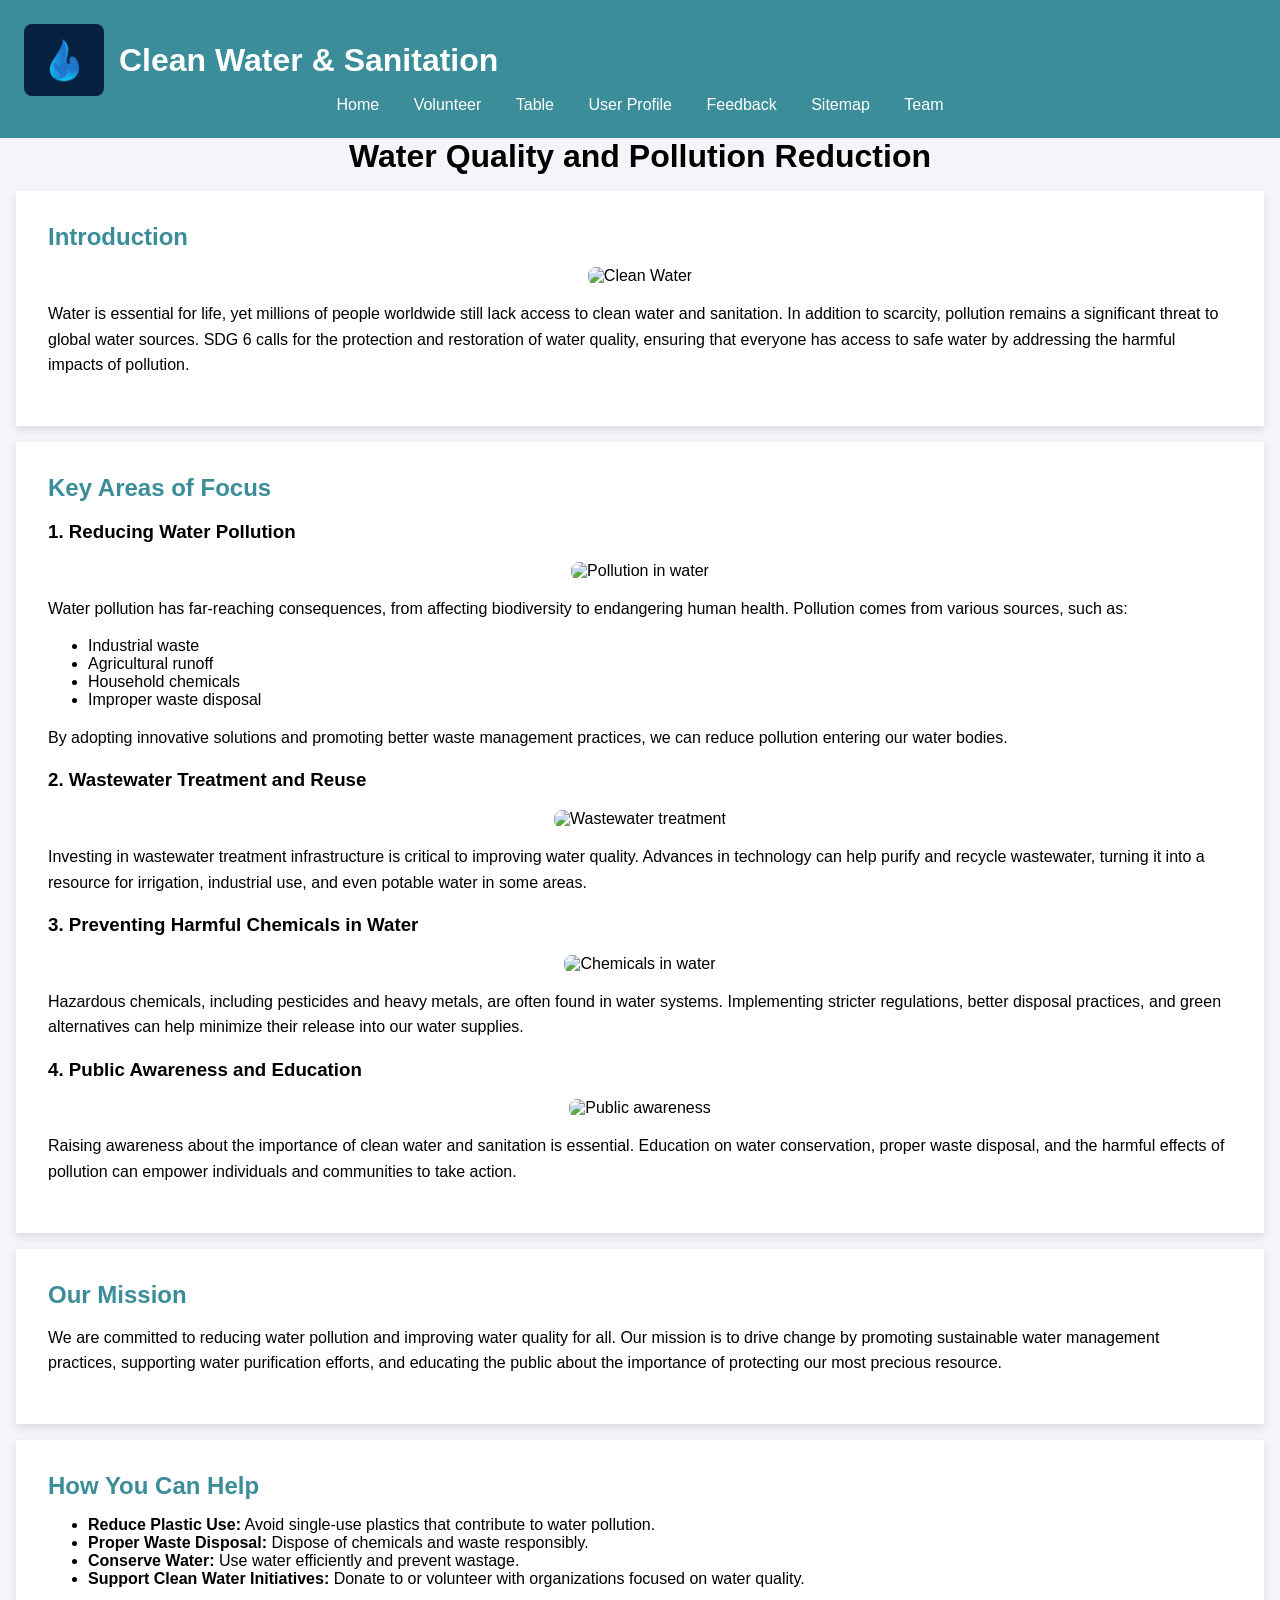
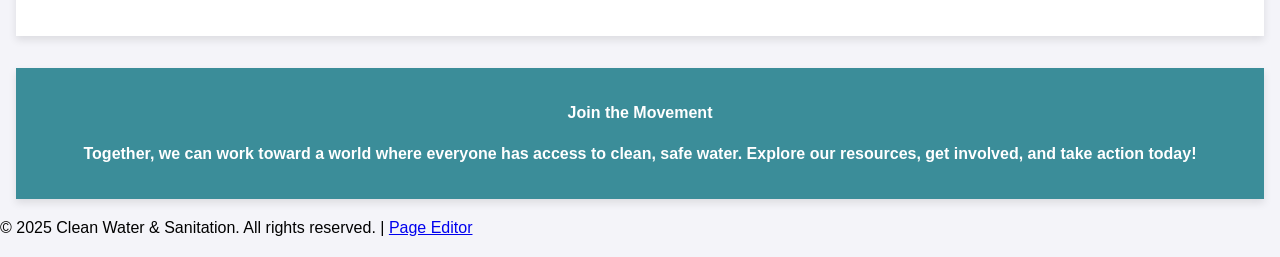
==== Feedback Form/index.html @ 8299be24 "Add files via upload" ====
<!DOCTYPE html>
<html lang="en">
<head>
    <meta charset="UTF-8">
    <meta name="viewport" content="width=device-width, initial-scale=1.0">
    <title>Water Quality and Pollution Reduction</title>
    <style>
        body {
            font-family: Arial, sans-serif;
            margin: 0;
            padding: 0;
            background-color: #f4f4f9;
        }
        header {
            background-color: #3b8d99;
            color: white;
            text-align: center;
            padding: 1.5em;
            
        .logo {
            display: flex;
            align-items: center;
        }

        .logo img {
            margin-right: 15px;
        }

        nav a {
            color: white;
            text-decoration: none;
            margin: 0 15px;
        }
        }
        h1, h2 {
            margin: 0;
        }
        section {
            padding: 2em;
            margin: 1em;
            background-color: white;
            box-shadow: 0 4px 8px rgba(0, 0, 0, 0.1);
        }
        h2 {
            color: #3b8d99;
        }
        p {
            line-height: 1.6;
        }
        .cta {
            background-color: #3b8d99;
            color: white;
            padding: 1em;
            text-align: center;
            font-weight: bold;
            margin-top: 2em;
        }

        .img-container {
            text-align: center;
            margin: 1em 0;
        }
        img {
            max-width: 100%;
            height: auto;
            border-radius: 8px;
        }
    </style>
</head>
<body>

<header>
        <div class="logo">
            <img src="logo.png" alt="Clean Water & Sanitation Logo" width="80">
            <h1>Clean Water & Sanitation</h1>
        </div>
        <nav>
            <a href="home.html">Home</a>
            <a href="volunteer.html">Volunteer</a>
            <a href="table.html">Table</a>
            <a href="profile.html">User Profile</a>
            <a href="feedback.html">Feedback</a>
            <a href="sitemap.html">Sitemap</a>
            <a href="team.html">Team</a>
        </nav>
</header>
<h1 style="text-align: center;">Water Quality and Pollution Reduction</h1>
<section>
    
    <h2>Introduction</h2>
    <div class="img-container">
        <img src="https://img.freepik.com/free-photo/view-realistic-hands-touching-clear-flowing-water_23-2151210243.jpg?semt=ais_hybrid" alt="Clean Water">
    </div>
    <p>Water is essential for life, yet millions of people worldwide still lack access to clean water and sanitation. In addition to scarcity, pollution remains a significant threat to global water sources. SDG 6 calls for the protection and restoration of water quality, ensuring that everyone has access to safe water by addressing the harmful impacts of pollution.</p>
</section>

<section>
    <h2>Key Areas of Focus</h2>
    
    <h3>1. Reducing Water Pollution</h3>
    <div class="img-container">
        <img src="https://media.assettype.com/indiawaterportal%2Fimport%2Fsites%2Fdefault%2Ffiles%2Fstyles%2Fimage_1200x675%2Fpublic%2F2024-02%2Fwater%20pollution.jpg?w=768&auto=format%2Ccompress&fit=max" alt="Pollution in water">
    </div>
    <p>Water pollution has far-reaching consequences, from affecting biodiversity to endangering human health. Pollution comes from various sources, such as:</p>
    <ul>
        <li>Industrial waste</li>
        <li>Agricultural runoff</li>
        <li>Household chemicals</li>
        <li>Improper waste disposal</li>
    </ul>
    <p>By adopting innovative solutions and promoting better waste management practices, we can reduce pollution entering our water bodies.</p>
    
    <h3>2. Wastewater Treatment and Reuse</h3>
    <div class="img-container">
        <img src="https://evreka.co/wp-content/uploads/2022/04/Wastewater-treatment-and-disposal-evreka-1536x1023.jpg" alt="Wastewater treatment">
    </div>
    <p>Investing in wastewater treatment infrastructure is critical to improving water quality. Advances in technology can help purify and recycle wastewater, turning it into a resource for irrigation, industrial use, and even potable water in some areas.</p>
    
    <h3>3. Preventing Harmful Chemicals in Water</h3>
    <div class="img-container">
        <img src="https://www.openaccessgovernment.org/wp-content/uploads/2019/11/dreamstime_xxl_130258220-696x464.jpg" alt="Chemicals in water">
    </div>
    <p>Hazardous chemicals, including pesticides and heavy metals, are often found in water systems. Implementing stricter regulations, better disposal practices, and green alternatives can help minimize their release into our water supplies.</p>
    
    <h3>4. Public Awareness and Education</h3>
    <div class="img-container">
        <img src="https://images.indianexpress.com/2019/07/mamata-waterwhatsapp-image-2019-07-12-at-6.08.17-pm-1.jpeg?w=630" alt="Public awareness">
    </div>
    <p>Raising awareness about the importance of clean water and sanitation is essential. Education on water conservation, proper waste disposal, and the harmful effects of pollution can empower individuals and communities to take action.</p>
</section>

<section>
    <h2>Our Mission</h2>
    <p>We are committed to reducing water pollution and improving water quality for all. Our mission is to drive change by promoting sustainable water management practices, supporting water purification efforts, and educating the public about the importance of protecting our most precious resource.</p>
</section>

<section>
    <h2>How You Can Help</h2>
    <ul>
        <li><strong>Reduce Plastic Use:</strong> Avoid single-use plastics that contribute to water pollution.</li>
        <li><strong>Proper Waste Disposal:</strong> Dispose of chemicals and waste responsibly.</li>
        <li><strong>Conserve Water:</strong> Use water efficiently and prevent wastage.</li>
        <li><strong>Support Clean Water Initiatives:</strong> Donate to or volunteer with organizations focused on water quality.</li>
    </ul>
</section>

<section class="cta">
    <p>Join the Movement</p>
    <p>Together, we can work toward a world where everyone has access to clean, safe water. Explore our resources, get involved, and take action today!</p>
</section>

<footer>
    <p>&copy; 2025 Clean Water & Sanitation. All rights reserved. | <a href="pageEditor_ST3.html">Page Editor</a></p>
</footer>

</body>
</html>
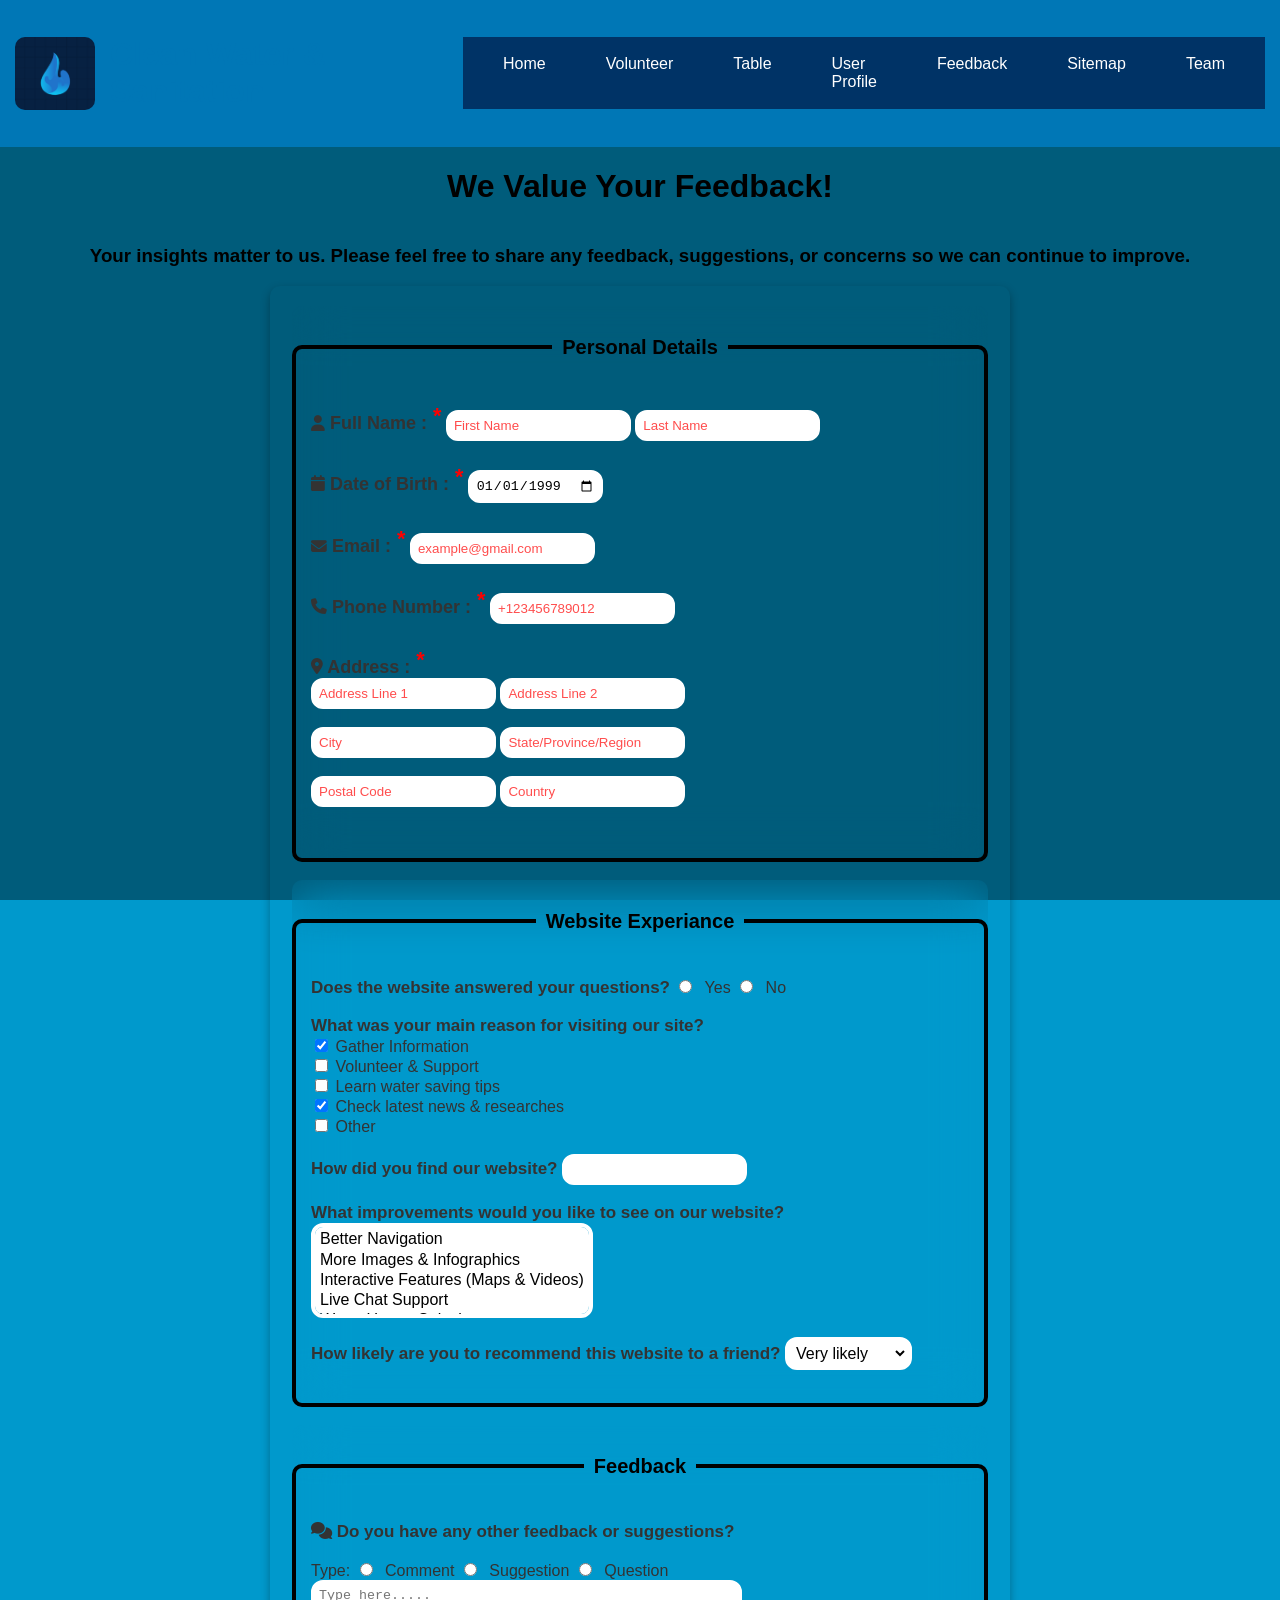
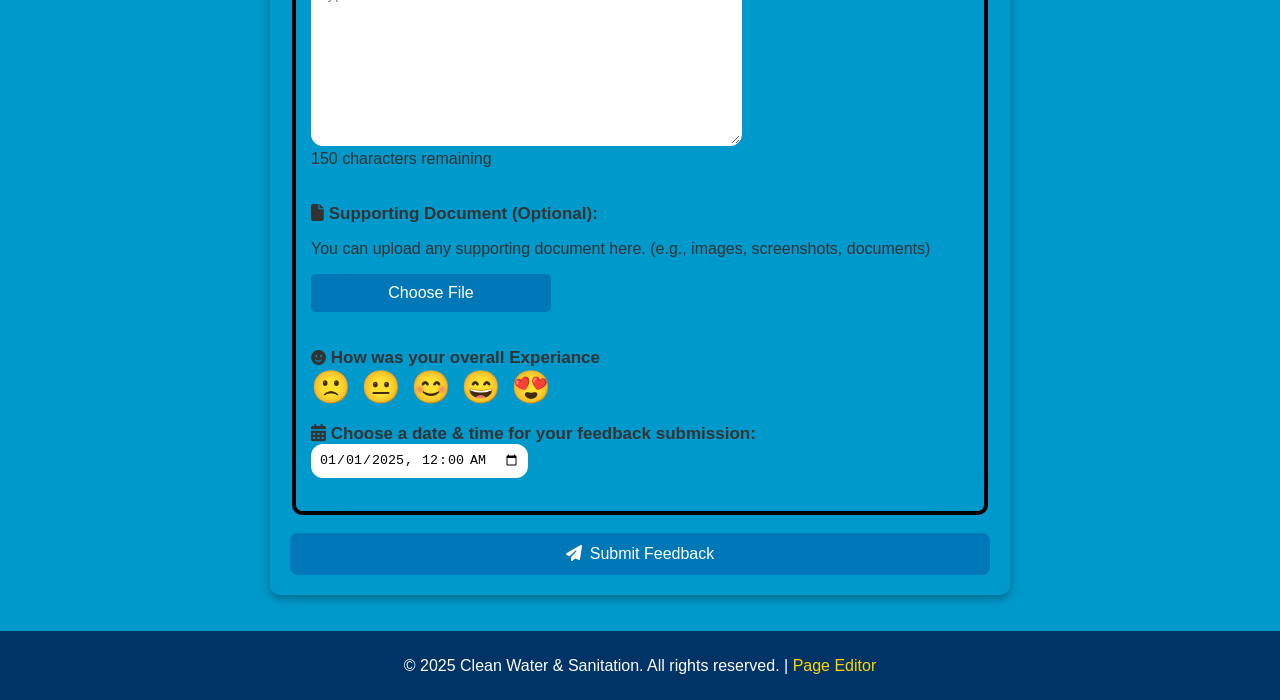
==== commit 3d6a6f94: "Rename feedback.html to index.html" ====
--- a/Feedback Form/index.html
+++ b/Feedback Form/index.html
@@ -1,157 +1,207 @@
 <!DOCTYPE html>
 <html lang="en">
-<head>
-    <meta charset="UTF-8">
-    <meta name="viewport" content="width=device-width, initial-scale=1.0">
-    <title>Water Quality and Pollution Reduction</title>
-    <style>
-        body {
-            font-family: Arial, sans-serif;
-            margin: 0;
-            padding: 0;
-            background-color: #f4f4f9;
-        }
-        header {
-            background-color: #3b8d99;
-            color: white;
-            text-align: center;
-            padding: 1.5em;
+    <head>
+        <meta charset="UTF-8">
+        <meta name="viewport" content="width=device-width, initial-scale=1.0">
+        <link rel="stylesheet" href="Feedback_Form.css">
+        <link rel="stylesheet" href="style.css">
+        <link rel="stylesheet" href="https://cdnjs.cloudflare.com/ajax/libs/font-awesome/6.5.1/css/all.min.css">
+        
+        
+        <title>Feedback Form</title>
+    </head>
+
+    <body class="feedback">
+        <header>
+            <div class="logo">
+                <img src="logo.png" alt="Clean Water & Sanitation Logo" width="80">
+                <h1>Clean Water & Sanitation</h1>
+            </div>
+            <nav>
+                <a href="home.html">Home</a>
+                <a href="volunteer.html">Volunteer</a>
+                <a href="table.html">Table</a>
+                <a href="profile.html">User Profile</a>
+                <a href="feedback.html">Feedback</a>
+                <a href="sitemap.html">Sitemap</a>
+                <a href="team.html">Team</a>
+            </nav>
+        </header>
+            <h1 class="feedtopic">We Value Your Feedback!</h1>
+            <h3 class="feedtopic" >Your insights matter to us. Please feel free to share any feedback, suggestions, or concerns so we can continue to improve.</h3>
+
+        <main>
+            <form id="FeedbackForm" action="#" method="post">
+                
+                <section id="personaldetails">
+                    <fieldset>
+                        <legend><h4>Personal Details</h4></legend>
+                        <label class="required"><i class="fa-solid fa-user fa-sm" aria-hidden="true"></i> Full Name :</label>
+                        <input class="required" type="text" id="first-name" name="first_name" placeholder="First Name" required title="Please enter your first name." aria-label="Enter your first name">
+                        <input type="text" id="last-name" name="last_name" placeholder="Last Name" required title="Please enter your last name." aria-label="Enter your last name">
+                        <span class="error-message" id="name-error"></span>
+                        <br>
+                        
+                        <label for="dob" class="required"> <i class="fa-solid fa-calendar fa-sm" aria-hidden="true"></i> Date of Birth :</label>
+                        <input type="date" id="dob" name="dob" value="1999-01-01" required title="Please enter your date of birth." aria-label="Enter your date of birth">
+                        <span class="error-message" id="dob-error"></span>
+                        <br>
+
+                        <label for="email" class="required"> <i class="fa-solid fa-envelope fa-sm" aria-hidden="true"></i> Email :</label>
+                        <input type="email" id="email" name="email" placeholder="example@gmail.com" required title="Please enter a valid email address." aria-label="Enter your email address">
+                        <span class="error-message" id="email-error"></span>
+                        <br>
+
+                        <label for="phone" class="required"><i class="fa-solid fa-phone fa-sm" aria-hidden="true"></i> Phone Number :</label>
+                        <input type="tel" id="phone" name="tel" placeholder="+123456789012" required title="Please enter a valid phone number." aria-label="Enter your phone number">
+                        <span class="error-message" id="phone-error"></span>
+                        <br>
+                        
+                        <div class="Address">
+                            <label for="address1" class="required"><i class="fa-solid fa-location-dot fa-sm" aria-hidden="true"></i> Address :</label><br>
+                            <input type="text" id="address1" placeholder="Address Line 1" required aria-label="Enter your address line 1">
+                            <input type="text" id="address2" placeholder="Address Line 2" required aria-label="Enter your address line 2"> <br><br>
+                            <input type="text" id="city" placeholder="City" required>
+                            <input type="text" id="state" placeholder="State/Province/Region" required><br><br>
+                            <input type="number" id="postal" placeholder="Postal Code" required>
+                            <input type="text" id="country" placeholder="Country" required></div>
+                            <br><br>
+                        </fieldset>
+                    </section>
+                    <br>
+
+                    <section id="WebsiteExperiance">
+                        <fieldset>
+                            <legend><h4>Website Experiance</h4></legend>
+                            <label class="question">Does the website answered your questions?</label>
+                            <input type="radio" name="satisfy" id="yes" value="yes">
+                            <label for="yes">Yes</label>
+                            <input type="radio" name="satisfy" id="no" value="no">
+                            <label for="no">No</label>
+                            <br><br>
+
+                            <label class="question">What was your main reason for visiting our site?</label> <br>
+                            <input type="checkbox" name="Reason" id="Gather" value="Gather Information" checked>
+                            <label for="Gather"> Gather Information</label><br>
+                            <input type="checkbox" name="Reason" id="Volunteer" value="Volunteer & Support" >
+                            <label for="Volunteer"> Volunteer & Support</label><br>
+                            <input type="checkbox" name="Reason" id="Tips" value="Learn water saving tips" >
+                            <label for="Tips"> Learn water saving tips</label><br>
+                            <input type="checkbox" name="Reason" id="News" value="Check latest news & researches" checked>
+                            <label for="News"> Check latest news & researches</label><br>
+                            <input type="checkbox" name="Reason" id="other" value="other" >
+                            <label for="other"> Other</label>
+                            <br><br>
+
+                            <label class="question">How did you find our website?</label>
+                            <input list="Sources" name="Sources">
+                            <datalist id="Sources">
+                                <option value="Friends & Family">
+                                <option value="Social Media">
+                                <option value="Search Engines">
+                                <option value="Online Communities & Forums">
+                                <option value="Organizational Websites">
+                                <option value="Other">
+                                </datalist>
+                                <br><br>
+                                
+                            <label class="question">What improvements would you like to see on our website?</label><br>
+                            <select id="improvements" name="improvements" multiple>
+                            <option value="navigation">Better Navigation</option>
+                            <option value="images">More Images & Infographics</option>
+                            <option value="interactive">Interactive Features (Maps & Videos)</option>
+                            <option value="chat">Live Chat Support</option>
+                            <option value="calculator">Water Usage Calculator</option>
+                            <option value="mobile">Mobile Optimization</option>
+                            <option value="darkmode">Dark Mode Option</option>
+                        </select>
+                        <br><br>
+
+                            <label class="question">How likely are you to recommend this website to a friend?</label>
+                            <select name="recommend" id="recommend">
+                                <option value="Very likely">Very likely</option>
+                                <option value="Likely" >Likely</option>
+                                <option value="Neutral">Neutral</option>
+                                <option value="Unlikely">Unlikely</option>
+                                <option value="Very Unlikely">Very Unlikely</option>
+                            </select><br><br>
+                        </fieldset>
+                    </section>
+                    <br>
+
+
+                    <section id="feedback">
+                        <fieldset>
+                            <legend><h4>Feedback</h4></legend>
+                            <label class="question"><i class="fa-solid fa-comments" aria-hidden="true"></i> Do you have any other feedback or suggestions?</label><br><br>
+                            <label>Type:</label>
+                            <input type="radio" name="feedback-type" id="comment" value="comment">
+                            <label for="comment">Comment</label>
+                            <input type="radio" name="feedback-type" id="suggestion" value="suggestion">
+                            <label for="suggestion">Suggestion</label>
+                            <input type="radio" name="feedback-type" id="question" value="question">
+                            <label>Question</label><br>
+                            <textarea id="message" rows="10" cols="50" maxlength="150" oninput="updateCount()" placeholder="Type here....." aria-label="Enter your feedback or suggestions"></textarea>
+                            <br>
+                            <span style="color: #333;" class="counter" id="charCount">150 characters remaining</span><br><br>
+                            
+                            
+                            <script>
+                            function updateCount() {
+                            let textarea = document.getElementById("message");
+                            let countDisplay = document.getElementById("charCount");
+                            let maxLength = textarea.maxLength;
+                            let remaining = maxLength - textarea.value.length;
+                            countDisplay.textContent = remaining + " characters remaining";}
+                            </script>
+                            <br>
+                            
+                            
+                            <p class="question"><i class="fa-solid fa-file" aria-hidden="true"></i> Supporting Document (Optional):</p>
+                            <p style="color: #333;">You can upload any supporting document here. (e.g., images, screenshots, documents)</p>
+                            <div class="custom-file-upload" >
+                                <input type="file" id="documents" name="documents" accept=".pdf, .doc, .docx, .jpg, .jpeg, .png" aria-label="Upload a supporting document">
+                                <span id="file-label">Choose File</span>
+                            </div>
+                            <br><br><br>
+                            
+                            <label class="question" for="Feedback-submission">
+                                <i class="fa-solid fa-face-smile fa-sm" aria-hidden="true"></i> How was your overall Experiance</label>  
+                                <br>
+                                <div class="form-group">
+                                    <div class="rating">
+                                        <span data-value="1">&#128577;</span>
+                                        <span data-value="2">&#128528;</span>
+                                        <span data-value="3">&#128522;</span>
+                                        <span data-value="4">&#128516;</span>
+                                        <span data-value="5">&#128525;</span>
+                                    </div>
+                                </div>
+                                <br>
+                                
+                                <label class="question" for="Feedback-submission">
+                                    <i class="fa-solid fa-calendar-days" aria-hidden="true"></i> Choose a date & time for your feedback submission:</label>
+                                    <input type="datetime-local" id="Feedback-submission" name="Feedback_submission" value="2025-01-01T00:00" min="2025-01-01T00:00" aria-label="Select a date and time for feedback submission">
+                                    <br><br>
+                                </fieldset>
+                            </section>
+                             <br>
+                             
+                             <div class="submit-container">
+                             <button type="submit" class="submit-button" aria-label="Submit feedback form">
+                                <i class="fa-solid fa-paper-plane"></i> Submit Feedback</button>
+                            </div>
+                            </form>
+                            <br><br>
+                        </main>
             
-        .logo {
-            display: flex;
-            align-items: center;
-        }
-
-        .logo img {
-            margin-right: 15px;
-        }
-
-        nav a {
-            color: white;
-            text-decoration: none;
-            margin: 0 15px;
-        }
-        }
-        h1, h2 {
-            margin: 0;
-        }
-        section {
-            padding: 2em;
-            margin: 1em;
-            background-color: white;
-            box-shadow: 0 4px 8px rgba(0, 0, 0, 0.1);
-        }
-        h2 {
-            color: #3b8d99;
-        }
-        p {
-            line-height: 1.6;
-        }
-        .cta {
-            background-color: #3b8d99;
-            color: white;
-            padding: 1em;
-            text-align: center;
-            font-weight: bold;
-            margin-top: 2em;
-        }
-
-        .img-container {
-            text-align: center;
-            margin: 1em 0;
-        }
-        img {
-            max-width: 100%;
-            height: auto;
-            border-radius: 8px;
-        }
-    </style>
-</head>
-<body>
-
-<header>
-        <div class="logo">
-            <img src="logo.png" alt="Clean Water & Sanitation Logo" width="80">
-            <h1>Clean Water & Sanitation</h1>
-        </div>
-        <nav>
-            <a href="home.html">Home</a>
-            <a href="volunteer.html">Volunteer</a>
-            <a href="table.html">Table</a>
-            <a href="profile.html">User Profile</a>
-            <a href="feedback.html">Feedback</a>
-            <a href="sitemap.html">Sitemap</a>
-            <a href="team.html">Team</a>
-        </nav>
-</header>
-<h1 style="text-align: center;">Water Quality and Pollution Reduction</h1>
-<section>
-    
-    <h2>Introduction</h2>
-    <div class="img-container">
-        <img src="https://img.freepik.com/free-photo/view-realistic-hands-touching-clear-flowing-water_23-2151210243.jpg?semt=ais_hybrid" alt="Clean Water">
-    </div>
-    <p>Water is essential for life, yet millions of people worldwide still lack access to clean water and sanitation. In addition to scarcity, pollution remains a significant threat to global water sources. SDG 6 calls for the protection and restoration of water quality, ensuring that everyone has access to safe water by addressing the harmful impacts of pollution.</p>
-</section>
-
-<section>
-    <h2>Key Areas of Focus</h2>
-    
-    <h3>1. Reducing Water Pollution</h3>
-    <div class="img-container">
-        <img src="https://media.assettype.com/indiawaterportal%2Fimport%2Fsites%2Fdefault%2Ffiles%2Fstyles%2Fimage_1200x675%2Fpublic%2F2024-02%2Fwater%20pollution.jpg?w=768&auto=format%2Ccompress&fit=max" alt="Pollution in water">
-    </div>
-    <p>Water pollution has far-reaching consequences, from affecting biodiversity to endangering human health. Pollution comes from various sources, such as:</p>
-    <ul>
-        <li>Industrial waste</li>
-        <li>Agricultural runoff</li>
-        <li>Household chemicals</li>
-        <li>Improper waste disposal</li>
-    </ul>
-    <p>By adopting innovative solutions and promoting better waste management practices, we can reduce pollution entering our water bodies.</p>
-    
-    <h3>2. Wastewater Treatment and Reuse</h3>
-    <div class="img-container">
-        <img src="https://evreka.co/wp-content/uploads/2022/04/Wastewater-treatment-and-disposal-evreka-1536x1023.jpg" alt="Wastewater treatment">
-    </div>
-    <p>Investing in wastewater treatment infrastructure is critical to improving water quality. Advances in technology can help purify and recycle wastewater, turning it into a resource for irrigation, industrial use, and even potable water in some areas.</p>
-    
-    <h3>3. Preventing Harmful Chemicals in Water</h3>
-    <div class="img-container">
-        <img src="https://www.openaccessgovernment.org/wp-content/uploads/2019/11/dreamstime_xxl_130258220-696x464.jpg" alt="Chemicals in water">
-    </div>
-    <p>Hazardous chemicals, including pesticides and heavy metals, are often found in water systems. Implementing stricter regulations, better disposal practices, and green alternatives can help minimize their release into our water supplies.</p>
-    
-    <h3>4. Public Awareness and Education</h3>
-    <div class="img-container">
-        <img src="https://images.indianexpress.com/2019/07/mamata-waterwhatsapp-image-2019-07-12-at-6.08.17-pm-1.jpeg?w=630" alt="Public awareness">
-    </div>
-    <p>Raising awareness about the importance of clean water and sanitation is essential. Education on water conservation, proper waste disposal, and the harmful effects of pollution can empower individuals and communities to take action.</p>
-</section>
-
-<section>
-    <h2>Our Mission</h2>
-    <p>We are committed to reducing water pollution and improving water quality for all. Our mission is to drive change by promoting sustainable water management practices, supporting water purification efforts, and educating the public about the importance of protecting our most precious resource.</p>
-</section>
-
-<section>
-    <h2>How You Can Help</h2>
-    <ul>
-        <li><strong>Reduce Plastic Use:</strong> Avoid single-use plastics that contribute to water pollution.</li>
-        <li><strong>Proper Waste Disposal:</strong> Dispose of chemicals and waste responsibly.</li>
-        <li><strong>Conserve Water:</strong> Use water efficiently and prevent wastage.</li>
-        <li><strong>Support Clean Water Initiatives:</strong> Donate to or volunteer with organizations focused on water quality.</li>
-    </ul>
-</section>
-
-<section class="cta">
-    <p>Join the Movement</p>
-    <p>Together, we can work toward a world where everyone has access to clean, safe water. Explore our resources, get involved, and take action today!</p>
-</section>
-
-<footer>
-    <p>&copy; 2025 Clean Water & Sanitation. All rights reserved. | <a href="pageEditor_ST3.html">Page Editor</a></p>
-</footer>
-
-</body>
+                        <footer>
+                
+                            <p>&copy; 2025 Clean Water & Sanitation. All rights reserved. | <a href="pageEditor_ST3.html">Page Editor</a></p>
+            
+                        </footer>
+            
+        
+        
+    </body>
 </html>
--- a/Feedback Form/Feedback_Form.css
+++ b/Feedback Form/Feedback_Form.css
@@ -0,0 +1,303 @@
+header {
+    background-color: #E0F7FA;
+    padding: 15px;
+    color:#0077B6;
+    display: flex;
+    align-items: center;
+    justify-content: space-between;
+}
+
+body {
+    background-image: url(https://images.pexels.com/photos/28051936/pexels-photo-28051936/free-photo-of-a-close-up-of-the-water-surface-with-ripples.jpeg?auto=compress&cs=tinysrgb&w=1260&h=750&dpr=1); /* Replace with your image */
+    background-size: cover; /* Ensures it covers the whole screen */
+    background-position: center; /* Centers the image */
+    background-repeat: no-repeat; /* Prevents repeating */
+    background-attachment: fixed; 
+    margin: 0;
+    display: flex;
+    align-items: center;
+    justify-content: space-around;
+    flex-direction: column;
+    height: 100vh;
+    background-color: #0099CC;
+    color: #E0F7FA;
+    font-family: 'Poppins', sans-serif;
+    position: relative;
+}
+
+/* Create an overlay */
+body::before {
+    content: "";
+    position: fixed;
+    top: 0; left: 0; width: 100vw; height: 100vh;
+    background: rgba(0, 0, 0, 0.4); /* Adjust transparency here */
+    z-index: -1; /* Keeps it behind the content */
+}
+
+fieldset {
+  display: block;
+  border: 2px solid rgba(255, 255, 255, 0.5); /* Softer white */
+  padding: 15px;
+  border-radius: 10px;
+  backdrop-filter: blur(5px); /* Glass effect */
+}
+
+
+
+form {
+  max-width: 700px;
+  margin: auto;
+  padding: 20px;
+  border-radius: 10px;
+  box-shadow: 0 4px 10px rgba(0, 0, 0, 0.3);
+}
+
+legend {
+  color: white;
+  font-size: 1.2em;
+  font-weight: bold;
+  background: transparent; /* Slight background for readability */
+  padding: 3px 10px;
+  border-radius: 5px;
+  text-align: center;
+}
+
+radio-group {
+    display: flex;
+    margin-bottom: 16px;
+}
+
+input[type="radio"] {
+    margin-right: 8px;
+}
+
+#personaldetails label{
+    display: contents;
+    margin-bottom: 8px;
+    font-size: 15px;
+    font-weight: bolder;
+    color: #E0F7FA;
+}
+
+.question{ 
+    display: contents;
+    margin-bottom: 8px;
+    font-size: 17px;
+    font-weight: bolder;
+
+}
+
+
+input, textarea{
+    width: fit-content;
+    border: 2px solid white;
+    background-color: white;
+    color: black;
+    padding: 6px;
+    border-radius: 12px;
+  }
+
+
+button {
+    background-color: #0077B6;
+    color: #fff;
+    padding: 10px;
+    border: none;
+    border-radius: 8px;
+    cursor: pointer;
+    width: 100%;
+    font-size: 15px;
+    transition: .2s linear;
+}
+
+.logo {
+    display: flex;
+    align-items: center;
+}
+
+.logo img {
+    margin-right: 15px;
+}
+
+nav a {
+    color: #0077B6;
+    text-decoration: none;
+    margin: 0 15px;
+}
+
+/* Style for the file upload label */
+.custom-file-label {
+  font-weight: bold;
+  font-size: 16px;
+  color: #0077b6;
+  display: block;
+  margin-bottom: 8px;
+}
+
+/* Container for file upload button */
+.custom-file-upload {
+  display: inline-block;
+  background-color: #0077b6; /* Blue background */
+  color: white; /* White text */
+  padding: 10px 20px;
+  border-radius: 5px;
+  cursor: pointer;
+  transition: background-color 0.3s ease, transform 0.2s;
+  text-align: center;
+  position: relative;
+  width: 200px; /* Button width */
+}
+
+/* Hide default file input */
+.custom-file-upload input[type="file"] {
+  position: absolute;
+  left: 0;
+  top: 0;
+  width: 100%;
+  height: 100%;
+  opacity: 0; /* Makes the default input invisible */
+  cursor: pointer;
+}
+
+/* Hover and click effects */
+.custom-file-upload:hover {
+  background-color: #005f8a;
+  transform: scale(1.05);
+}
+
+.custom-file-upload:active {
+  background-color: #004466;
+  transform: scale(0.98);
+}
+
+/* File name display */
+#file-name-display {
+  font-size: 14px;
+  color: white;
+  margin-top: 5px;
+  font-style: italic;
+}
+
+
+.feedback-container {
+    background-color: white;
+    width: 400px;
+    height: 200px;
+    box-shadow: 0 4px 8px rgba(0, 0, 0, 0.3);
+    border-radius: 10px;
+    position: relative;
+  }
+  
+  .emoji-container {
+    position: absolute;
+    left: 50%;
+    transform: translateX(-50%);
+    top: 20%;
+    width: 50px;
+    height: 50px;
+    border-radius: 50%;
+    display: flex;
+    overflow: hidden;
+    /* will hide emojis outside of the container i.e. the other emojis */
+  }
+
+  
+  .fa-regular {
+    margin: 1px;
+    transform: translateX(0);
+    transition: transform 0.2s;
+  }
+  
+  .fa-star{
+    color: lightslategray;
+    cursor: pointer;
+}
+
+.rating-container{
+    position: absolute;
+    left: 50%;
+    transform: translateX(-50%);
+    bottom: 20%;
+}
+
+.fa-star.active{
+    color: #0077B6;
+}
+
+/* Hover effect for stars */
+.fa-star:hover {
+  color: #0077b6; /* Change color on hover */
+  transform: scale(1.2); /* Slightly enlarge the star */
+  transition: all 0.2s ease; /* Smooth transition */
+}
+
+.error-message {
+    color: red;
+    font-size: 0.9em;
+    margin-top: 5px;
+    display: block;
+  }
+  
+ /* Change border color when input is invalid */
+input:invalid, textarea:invalid {
+  border-color: white !important; /* Forces border to stay white */
+}
+  
+  /* Highlight invalid fields on focus */
+input:invalid:focus,
+textarea:invalid:focus {
+  border-color: red;
+  box-shadow: 0 0 5px rgba(255, 0, 0, 0.5); /* Red glow effect */
+}
+
+  .fa-regular.active {
+    color: #0077b6; /* Change color for active emoji */
+    transform: scale(1.2); /* Slightly enlarge the active emoji */
+    transition: all 0.2s ease; /* Smooth transition */
+  }
+
+  /* Add asterisk to required field labels */
+label.required::after {
+    content: " *";
+    color: red;
+    font-size: 1.2em;
+    vertical-align: super;
+  }
+
+  .submit-button {
+    background: linear-gradient(45deg, #0077b6, #005f8a);
+    color: white; /* White text */
+    padding: 12px 20px; /* Padding */
+    border: none; /* Remove border */
+    border-radius: 8px; /* Rounded corners */
+    cursor: pointer; /* Pointer cursor on hover */
+    font-size: 1em; /* Font size */
+    transition: all 0.3s ease-in-out; /* Smooth transition */
+  }
+  
+  .submit-button:hover {
+    background: #004466;
+    transform: scale(1.05);
+}
+  
+.submit-button:active {
+  background: #002a33;
+  transform: scale(0.98);
+}
+  
+  .submit-button i {
+    margin-right: 8px; /* Space between icon and text */
+  }
+
+  .hidden {
+    display: none;
+  }
+  
+  #successMessage {
+    background-color: #d4edda;
+    color: #155724;
+    padding: 10px;
+    border-radius: 5px;
+    margin-top: 20px;
+  }
+
--- a/Feedback Form/style.css
+++ b/Feedback Form/style.css
@@ -0,0 +1,657 @@
+/* Global CSS - style.css */
+body {
+    font-family: Arial, sans-serif;
+    margin: 0;
+    padding: 0;
+    background-color: #E0F7FA; /* Sky Blue Background */
+    color: #333333; /* Dark Gray Text */
+}
+
+header {
+    background-color: #0077B6;
+    padding: 15px;
+    color: white;
+    display: flex;
+    align-items: center;
+    justify-content: space-between;}
+
+nav {
+    display: flex;
+    justify-content: center;
+    background-color: #003366; /* Navy Blue */
+    padding: 10px;
+}
+
+nav a {
+    color: white;
+    text-decoration: none;
+    margin: 0 15px;
+    padding: 8px 15px;
+    border-radius: 5px;
+    transition: background-color 0.3s;
+}
+
+nav a:hover {
+    background-color: #0099CC; /* Water Blue Hover Effect */
+}
+
+footer {
+    background-color: #003366; /* Navy Blue */
+    color: white;
+    text-align: center;
+    padding: 10px;
+    position: relative;
+    bottom: 0;
+    width: 100%;
+}
+
+footer a {
+    color: #FFD700; /* Bright Yellow Links */
+    text-decoration: none;
+}
+
+footer a:hover {
+    text-decoration: underline;
+}
+
+.container {
+    width: 80%;
+    margin: 20px auto;
+    padding: 20px;
+    background-color: white;
+    border-radius: 10px;
+    box-shadow: 0 0 10px rgba(0, 0, 0, 0.1);
+}
+
+h1 {
+    color: #0077B6; /* Deep Blue */
+}
+
+h2, h3 {
+    color: #0099CC; /* Water Blue */
+}
+
+img {
+    max-width: 100%;
+    height: auto;
+    border-radius: 10px;
+}
+
+.button {
+    background-color: #FFD700; /* Bright Yellow CTA */
+    color: #333333; /* Dark Gray Text */
+    padding: 12px 24px;
+    border: none;
+    border-radius: 5px;
+    cursor: pointer;
+    font-weight: bold;
+    transition: background-color 0.3s;
+}
+
+.button:hover {
+    background-color: #FFA500; /* Warm Orange Hover */
+}
+
+.highlight {
+    color: #28A745; /* Eco Green for emphasis */
+    font-weight: bold;
+}
+
+/* Vinudi's addings */
+/* splashscreen.css */
+body.splashscreen {
+    margin: 0;
+    overflow: hidden;  
+    font-family: Arial, sans-serif;
+    background-color: #E0F7FA; /* Sky Blue */
+    text-align: center;
+}
+
+.splashbackground {
+    position: fixed;
+    width: 100%;
+    height: 100%;
+    background-image: url('https://img.freepik.com/premium-photo/hands-delicately-holding-pristine-water-drop-symbolizing-importance-clean-water_308548-2404.jpg');
+    background-size: cover;
+    background-position: center;
+    animation: splash-slideIn 0.8s forwards;
+}
+
+@keyframes splash-slideIn {
+    from { transform: translateX(-100%); }
+    to { transform: translateX(0); }
+}
+
+
+.splashcontent {
+    position: absolute;
+    z-index: 1;
+    width: 90%;
+    top: 50%;
+    left: 50%;
+    transform: translate(-50%, -50%);
+    opacity: 0;
+    animation: splash-fadeIn 1s forwards;
+}
+
+@keyframes splash-fadeIn {
+    from { opacity: 0; }
+    to { opacity: 1; }
+}
+
+
+.splashTitle {
+    font-size: 2.5rem;
+    color: #0077B6; /* Deep Blue */
+    font-weight: bold;
+    background: rgba(255, 255, 255, 0.7);
+    padding: 15px;
+    border-radius: 10px;
+    display: inline-block;
+}
+
+.splashstudentnames {
+    font-size: 1rem;
+    background: rgba(255, 255, 255, 0.7);
+    color: #333333; /* Dark Gray */
+    padding: 15px;
+    margin-top: 10px;
+    border-radius: 10px;
+    width: 80%;
+    margin-left: auto;
+    margin-right: auto;
+}
+.splashMission{
+    font-size: 30px;
+    background: rgba(255, 255, 255, 0.7);
+    color: #333333; /* Dark Gray */
+    padding: 15px;
+    margin-top: 10px;
+    border-radius: 10px;
+    width: 80%;
+    margin-left: auto;
+    margin-right: auto;
+}
+.pageeditor1{
+    font-size: 1rem;
+    background: rgba(255, 255, 255, 0.7);
+    color: #333333; /* Dark Gray */
+    padding: 15px;
+    margin-top: 10px;
+    border-radius: 10px;
+    text-align: left;
+    width: fit-content;
+}
+
+.pageeditor1 {
+    background-color: #FFA500; /* Warm Orange */
+    color: #FFFFFF;
+    font-weight: bold;
+}
+
+@media screen and (max-width: 768px) {
+    .splashTitle { font-size: 2rem; }
+    .splashMission, .splashstudentnames, .pageeditor1 { font-size: 0.9rem; }
+}
+
+/*volunteer*/
+.volunteer-container {
+    display: grid;
+    padding: 20px;
+}
+
+.reviewcontainer {
+    display: flex;
+    grid-template-columns: 50% 50%;
+    padding: 10px;
+    margin: 10px 10px;
+    gap: 10px;
+}
+
+.review-card {
+    border: 1px solid #ddd;
+    border-radius: 10px;
+    padding: 15px;
+    background: white;
+}
+
+/* AKKI ADDED */
+
+.volunteer-card {
+    background-color: #E0F7FA; /* Sky Blue */
+    border: 3px solid #28A745; /* Eco Green */
+    border-radius: 8px;
+    box-shadow: 0 2px 4px rgba(0, 0, 0, 0.1);
+    margin: 10px 0;
+    padding: 20px;
+    width: 900px;
+    text-align: left;
+    position: relative;
+    opacity: 0; /* Initially hidden */
+    transform: translateY(50px); /* Start slightly lower */
+    transition: opacity 0.6s ease-out, transform 0.6s ease-out;
+}
+
+.volunteer-card.show {
+    opacity: 1; /* Fade in */
+    transform: translateY(0); /* Move into place */
+}
+
+ /*Styling for the image */
+.volunteer-image {
+    position: absolute;
+    top: 20px;
+    right: -500px;  /* Positioning image to the right, outside the container */
+    width: 400px;  /* Adjust image size */
+    height: auto;
+    border-radius: 10px;
+    box-shadow: 0px 4px 6px rgba(0, 0, 0, 0.2);
+}
+
+.volunteer-card img:hover {
+    transform: scale(1.5);
+}
+
+.volunteer-btn {
+    background-color: #28A745; /* Eco Green */
+    color: white;
+    padding: 10px 20px;
+    border: none;
+    border-radius: 5px;
+    cursor: pointer;
+    transition: all 0.3s ease; /* Smooth transition for effects */
+}
+
+.volunteer-btn:hover {
+    background-color: #4CAF50; /* Soft Green Hover */
+    transform: scale(1.1); /* Slightly increase the size */
+}
+
+.volunteer-card h2 {
+    font-size: 40px;
+    color: #0077B6; /* Deep Blue */
+}
+
+.volunteer-card h3 {
+    font-size: 30px;
+    color: #0099CC; /* Water Blue */
+}
+
+.volunteer-card p {
+    font-size: 20px;
+    color: #333333; /* Dark Gray */
+}
+
+.Intro {
+    font-size: 40px;
+    color: #0077B6; /* Deep Blue */
+}
+
+.review-container {
+    width: 80%;
+    margin: auto;
+    padding: 20px;
+}
+.rating-summary {
+    width: 300px;
+    padding: 30px;
+    border: 2px solid #ddd;
+    border-radius: 8px;
+    background-color: #f9f9f9;
+    font-family: Arial, sans-serif;
+    margin-left: 20px; /* Shift the container to the right */
+}
+
+.rating-summary p {
+    margin: 5px 0;
+}
+
+.rating-summary strong {
+    font-size: 2rem; /* Make the rating value larger */
+    color: green; /* Set the rating value to green */
+}
+
+.rating-summary p:last-child {
+    font-size: 0.9rem; /* Slightly smaller font for the total reviews */
+    color: #555;
+}
+
+
+.review-form {
+    background: white;
+    padding: 20px;
+    margin: 20px 0;
+    border-radius: 8px;
+    box-shadow: 0 0 10px rgba(0, 0, 0, 0.1);
+}
+
+.review-form label {
+    display: block;
+    margin: 10px 0 5px;
+}
+
+.review-form input, .review-form textarea {
+    width: 100%;
+    padding: 10px;
+    margin: 5px 0 20px;
+    border: 1px solid #ccc;
+    border-radius: 4px;
+}
+
+.review-form button {
+    background-color: #28A745; /* Eco Green */
+    color: white;
+    padding: 10px 20px;
+    border: none;
+    border-radius: 5px;
+    cursor: pointer;
+}
+
+.review-form button:hover {
+    background-color: #4CAF50; /* Soft Green Hover */
+}
+
+/*nuwanthi*/
+
+.feedtopic{
+    color: black;
+    align-items: center;
+}
+
+body {
+    background-image: url(https://wallpaperswide.com/download/slow_motion_water_splash-wallpaper-3840x2400.jpg) ; /* Replace with your image */
+    background-size: cover; /* Ensures it covers the whole screen */
+    background-position: center; /* Centers the image */
+    background-repeat: no-repeat; /* Prevents repeating */
+    background-attachment: fixed; 
+    margin: 0;
+    display: flex;
+    align-items: center;
+    justify-content: space-around;
+    flex-direction: column;
+    height: 100vh;
+    background-color: #0099CC;
+    color: #E0F7FA;
+    font-family: 'Poppins', sans-serif;
+    position: relative;
+}
+
+
+fieldset {
+    display: block;
+    border: 4px solid black;
+    padding: 15px;
+    border-radius: 10px;
+    backdrop-filter: blur(25px); /* Glass effect */
+    
+  }
+
+  form {
+    max-width: 700px;
+    margin: auto;
+    padding: 20px;
+    border-radius: 10px;
+    box-shadow: 0 4px 10px rgba(0, 0, 0, 0.3);
+  }
+  
+  legend {
+    color: black;
+    font-size: 20px;
+    font-weight: bold;
+    padding: 3px 10px;
+    border-radius: 5px;
+    text-align: center;
+  }
+
+ /* radio-group {
+    display: flex;
+    margin-bottom: 16px;
+}*/
+
+/*input[type="radio"] {
+    margin-right: 8px;
+}*/
+
+#personaldetails label{
+    display: contents;
+    margin-bottom: 8px;
+    font-size: 18px;
+    font-weight: bolder;
+    color: #333333;
+    
+}
+
+.question{ 
+    display: contents;
+    margin-bottom: 8px;
+    font-size: 17px;
+    font-weight: bolder;
+    color: #333333;
+
+}
+
+label{
+    color: #333333;
+}
+
+select {
+    border: 4px solid white;
+    background-color: white;
+    border-radius: 12px;
+    padding: 3px;
+    font-size: 16px;
+}
+
+input, textarea{
+    width: fit-content;
+    border: 2px solid white;
+    background-color: white;
+    color: black;
+    padding: 6px;
+    border-radius: 12px;
+  }
+
+/* Style for the file upload label */
+/*.custom-file-label {
+  font-weight: bold;
+  font-size: 16px;
+  color: #0077b6;
+  display: block;
+  margin-bottom: 8px;
+}
+
+/* Container for file upload button */
+.custom-file-upload {
+  display: inline-block;
+  background-color: #0077b6; /* Blue background */
+  color: white; /* White text */
+  padding: 10px 20px;
+  border-radius: 5px;
+  cursor: pointer;
+  transition: background-color 0.3s ease, transform 0.2s;
+  text-align: center;
+  position: relative;
+  width: 200px; /* Button width */
+}
+
+/* Hide default file input */
+.custom-file-upload input[type="file"] {
+  position: absolute;
+  left: 0;
+  top: 0;
+  width: 100%;
+  height: 100%;
+  opacity: 0; /* Makes the default input invisible */
+  cursor: pointer;
+}
+
+/* Hover and click effects */
+.custom-file-upload:hover {
+  background-color: #005f8a;
+  transform: scale(1.05);
+}
+
+/*.custom-file-upload:active {
+    background-color: #004466;
+    transform: scale(0.98);
+  }*/
+
+
+
+.feedback-container {
+    background-color: white;
+    width: 400px;
+    height: 200px;
+    box-shadow: 0 4px 8px rgba(0, 0, 0, 0.3);
+    border-radius: 10px;
+    position: relative;
+  }
+  
+  .rating {
+    display: flex;
+    gap: 10px;
+  }
+  
+  .rating span {
+    font-size: 2em;
+    cursor: pointer;
+    transition: transform 0.2s;
+  }
+  
+  .rating span:hover {
+    transform: scale(1.2);
+  }
+  /*.emoji-container {
+    position: absolute;
+    left: 50%;
+    transform: translateX(-50%);
+    top: 20%;
+    width: 50px;
+    height: 50px;
+    border-radius: 50%;
+    display: flex;
+    overflow: hidden;
+    /* will hide emojis outside of the container i.e. the other emojis */
+
+  
+  /*.fa-regular {
+    margin: 1px;
+    transform: translateX(0);
+    transition: transform 0.2s;
+  }*/
+  
+  /*.fa-star{
+    color: lightslategray;
+    cursor: pointer;
+}
+
+.rating-container{
+    position: absolute;
+    left: 50%;
+    transform: translateX(-50%);
+    bottom: 20%;
+}
+
+.fa-star.active{
+    color: #0077B6;
+}
+
+/* Hover effect for stars */
+/*.fa-star:hover {
+  color: #0077b6; /* Change color on hover */
+  /*transform: scale(1.2); /* Slightly enlarge the star */
+  /*transition: all 0.2s ease; /* Smooth transition *
+}*/
+
+/*.error-message {
+    color: red;
+    font-size: 0.9em;
+    margin-top: 5px;
+    display: block;
+  }
+  
+ /* Change border color when input is invalid */
+/*input:invalid, textarea:invalid {
+  border-color: white !important; /* Forces border to stay white */
+
+  
+  /* Highlight invalid fields on focus */
+/*input:invalid:focus,
+textarea:invalid:focus {
+  border-color: red;
+  box-shadow: 0 0 5px rgba(255, 0, 0, 0.5); /* Red glow effect */
+
+
+  /*.fa-regular.active {
+    color: #0077b6; /* Change color for active emoji */
+    /*transform: scale(1.2); /* Slightly enlarge the active emoji */
+    /*transition: all 0.2s ease; /* Smooth transition */
+  
+
+  /* Add asterisk to required field labels */
+label.required::after {
+    content: " *";
+    color: red;
+    font-size: 1.2em;
+    vertical-align: super;
+  }
+
+  .submit-container {
+    display: flex;
+    justify-content: center; /* Centers horizontally */
+    align-items: center; /* Aligns vertically */
+}
+  .submit-button {
+    background: #0077b6;
+    color: white; /* White text */
+    padding: 12px 20px; /* Padding */
+    border: none; /* Remove border */
+    border-radius: 8px; /* Rounded corners */
+    cursor: pointer; /* Pointer cursor on hover */
+    font-size: 1em; /* Font size */
+    transition: all 0.3s ease-in-out; /* Smooth transition */
+    justify-content: center;
+    display: flex;
+  }
+  
+  .submit-button:hover {
+    background: #004466;
+    transform: scale(1.05);
+}
+  
+/*.submit-button:active {
+  background: #002a33;
+  transform: scale(0.98);
+}*/
+  
+  .submit-button i {
+    margin-right: 8px; /* Space between icon and text */
+  }
+
+  .hidden {
+    display: none;
+  }
+  
+  #successMessage {
+    background-color: #d4edda;
+    color: #155724;
+    padding: 10px;
+    border-radius: 5px;
+    margin-top: 20px;
+  }
+
+  /*input:invalid {
+    border: 2px solid red;
+    background-color: #ffe6e6;
+}*/
+
+input:invalid::placeholder {
+    color: red;
+    opacity: 0.7;
+}
+
+
+
+input:invalid ~ .error-message {
+    display: block;
+}
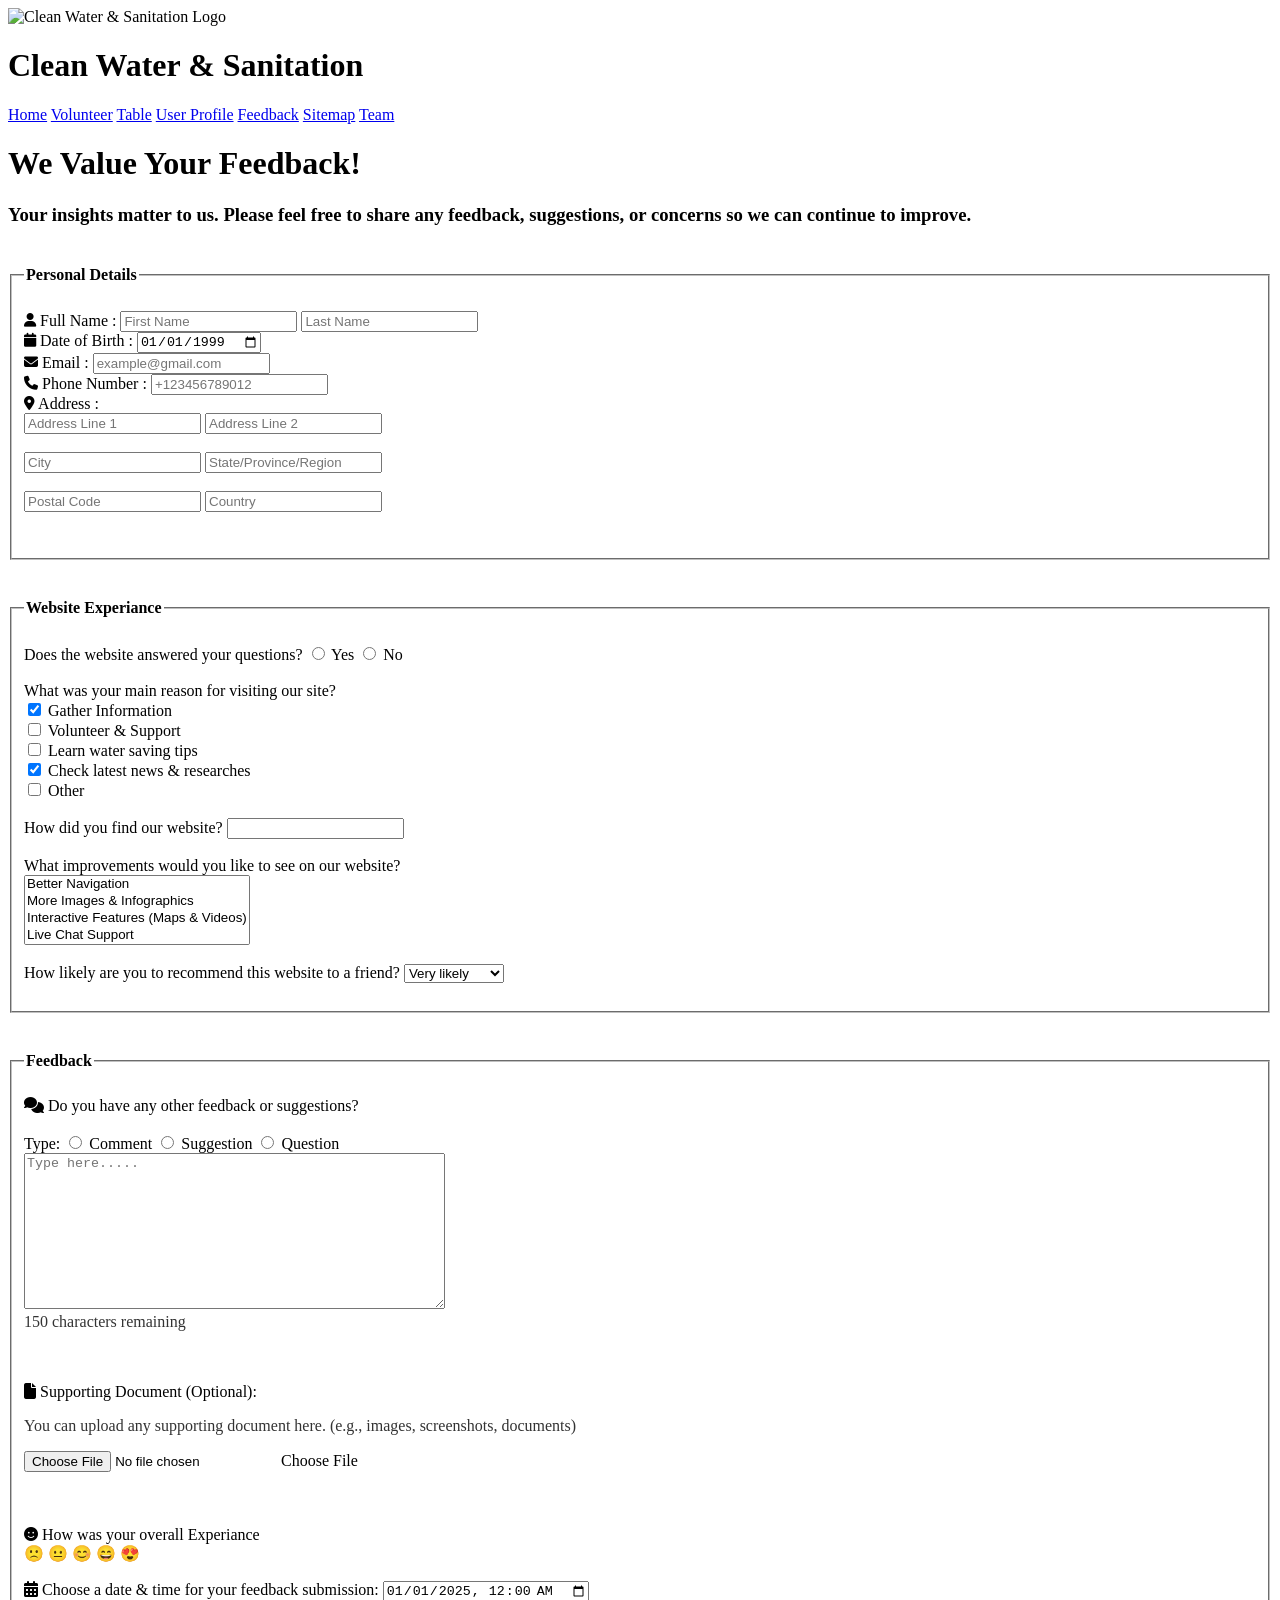
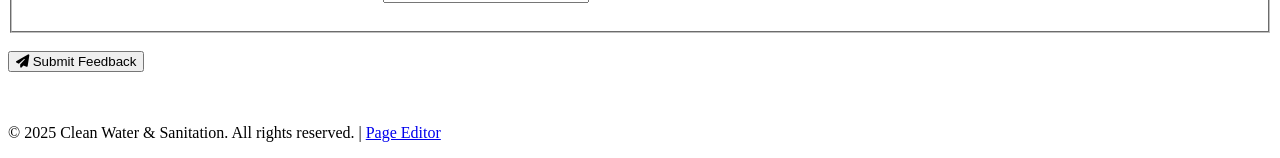
==== commit ba0ac81e: "Update index.html" ====
--- a/Feedback Form/index.html
+++ b/Feedback Form/index.html
@@ -3,8 +3,8 @@
     <head>
         <meta charset="UTF-8">
         <meta name="viewport" content="width=device-width, initial-scale=1.0">
-        <link rel="stylesheet" href="Feedback_Form.css">
-        <link rel="stylesheet" href="style.css">
+        <link rel="stylesheet" href="/Feedback_Form/Feedback_Form.css">
+        <link rel="stylesheet" href="/Feedback_Form/style.css">
         <link rel="stylesheet" href="https://cdnjs.cloudflare.com/ajax/libs/font-awesome/6.5.1/css/all.min.css">
         
         
@@ -14,7 +14,7 @@
     <body class="feedback">
         <header>
             <div class="logo">
-                <img src="logo.png" alt="Clean Water & Sanitation Logo" width="80">
+                <img src="/Feedback_Form/logo.png" alt="Clean Water & Sanitation Logo" width="80">
                 <h1>Clean Water & Sanitation</h1>
             </div>
             <nav>
